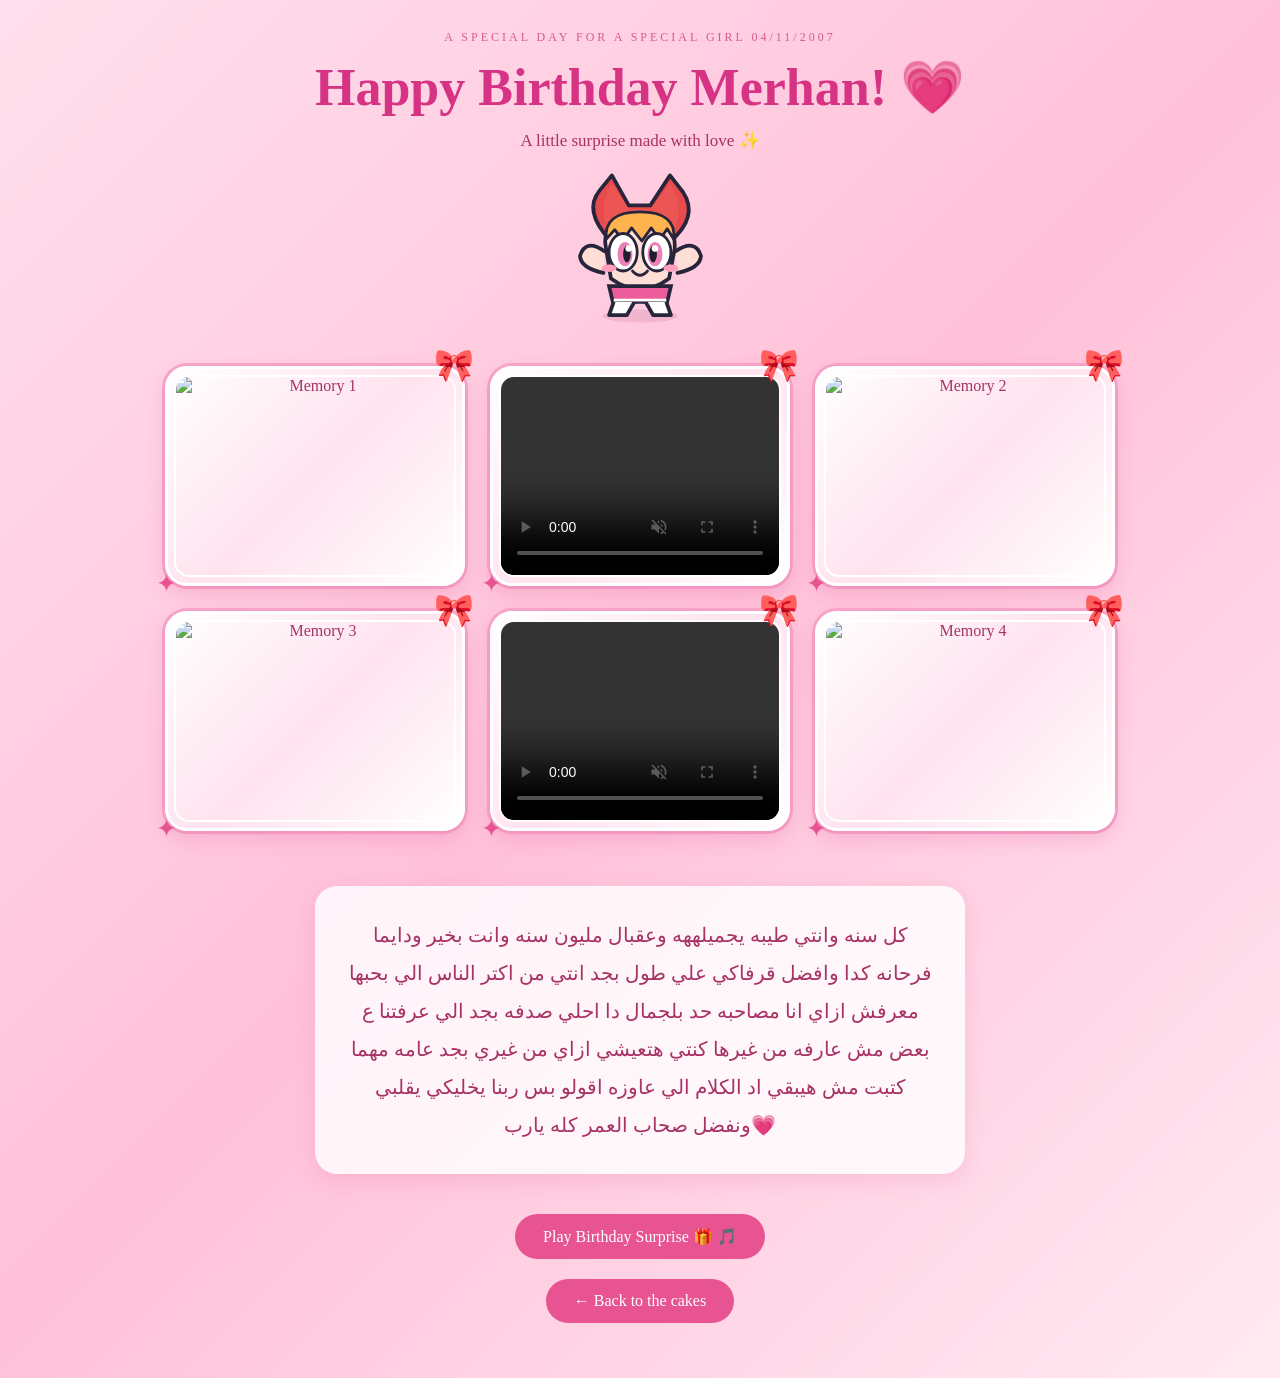
==== blossom.html @ f3f2b746 "Add files via upload" ====
<!DOCTYPE html>
<html lang="en">
<head>
<meta charset="UTF-8">
<meta name="viewport" content="width=device-width, initial-scale=1.0">
<title>Happy Birthday Merhan 💗</title>

<style>
* {
    margin: 0;
    padding: 0;
    box-sizing: border-box;
}

body {
    min-height: 100vh;
    font-family: Georgia, serif;
    background: linear-gradient(135deg, #ffe0ec, #ffc1d9, #ffeaf2);
    color: #a83265;
    text-align: center;
    overflow-x: hidden;
}

.container {
    width: 100%;
    padding: 30px 20px 45px;
    position: relative;
    z-index: 1;
}

.small-title {
    color: #d65b91;
    letter-spacing: 3px;
    font-size: 12px;
    margin-bottom: 12px;
}

h1 {
    color: #d63384;
    font-size: clamp(32px, 6vw, 52px);
    margin-bottom: 12px;
}

.subtitle {
    font-size: 17px;
    margin-bottom: 10px;
}

/* Blossom Character */
.blossom-top {
    width: 150px;
    height: 165px;
    margin: 15px auto 0;
    animation: characterFloat 3s ease-in-out infinite;
}

.blossom-top svg {
    width: 100%;
    height: auto;
    overflow: visible;
}

@keyframes characterFloat {
    0%, 100% {
        transform: translateY(0);
    }
    50% {
        transform: translateY(-12px);
    }
}

/* Memories Gallery */
.memory-gallery {
    width: 100%;
    max-width: 950px;
    margin: 35px auto 55px;
    display: grid;
    grid-template-columns: repeat(3, 1fr);
    gap: 25px;
}

.memory-card {
    position: relative;
    width: 100%;
    height: 220px;
    padding: 6px;
    background: linear-gradient(135deg, #fff, #ffe3ef, #fff);
    border: 3px solid #fff;
    border-radius: 22px;
    box-shadow:
        0 8px 20px rgba(214, 51, 132, 0.18),
        0 0 0 3px #f7a6c9;
    overflow: visible;
    animation: photoFloat 4s ease-in-out infinite;
    transition: 0.3s;
}

.memory-card:nth-child(2) {
    animation-delay: .4s;
}

.memory-card:nth-child(3) {
    animation-delay: .8s;
}

.memory-card:nth-child(4) {
    animation-delay: 1.2s;
}

.memory-card:nth-child(5) {
    animation-delay: 1.6s;
}

.memory-card:nth-child(6) {
    animation-delay: 2s;
}

@keyframes photoFloat {
    0%, 100% {
        transform: translateY(0) rotate(-1deg);
    }
    50% {
        transform: translateY(-8px) rotate(1deg);
    }
}

.memory-card:hover {
    transform: scale(1.05);
    z-index: 2;
}

/* Photos and Videos */
.memory-card img,
.memory-card video {
    width: 100%;
    height: 100%;
    object-fit: cover;
    border-radius: 15px;
    display: block;
    border: 2px solid white;
}

/* Bows - Exactly like Maram */
.memory-card::before {
    content: "🎀";
    position: absolute;
    top: -23px;
    right: -12px;
    font-size: 32px;
    z-index: 3;
}

/* Sparkles */
.memory-card::after {
    content: "✦";
    position: absolute;
    bottom: -15px;
    left: -12px;
    font-size: 25px;
    color: #e75491;
    z-index: 3;
}

/* Birthday Message */
.message {
    background: rgba(255, 255, 255, 0.82);
    max-width: 650px;
    width: 100%;
    margin: 30px auto;
    padding: 30px;
    border-radius: 22px;
    box-shadow: 0 7px 22px rgba(214, 51, 132, 0.15);
    font-size: 20px;
    line-height: 1.9;
}

/* Buttons */
.play-button,
.back-button {
    display: inline-block;
    border: none;
    background: #e75491;
    color: white;
    padding: 13px 28px;
    border-radius: 30px;
    font-size: 16px;
    cursor: pointer;
    text-decoration: none;
    margin: 10px;
    transition: 0.3s;
    font-family: Georgia, serif;
}

.play-button:hover,
.back-button:hover {
    background: #c92d70;
    transform: translateY(-4px);
    box-shadow: 0 5px 15px rgba(180, 50, 100, 0.2);
}

/* Floating Background Decorations */
.decoration {
    position: fixed;
    bottom: -40px;
    z-index: 0;
    pointer-events: none;
    animation: floatUp linear forwards;
    opacity: 0.75;
}

@keyframes floatUp {
    0% {
        transform: translateY(0) rotate(0deg);
        opacity: 0;
    }
    15% {
        opacity: 0.8;
    }
    85% {
        opacity: 0.8;
    }
    100% {
        transform: translateY(-110vh) rotate(360deg);
        opacity: 0;
    }
}

/* Tablet */
@media (max-width: 800px) {
    .memory-gallery {
        grid-template-columns: repeat(2, 1fr);
    }

    .memory-card {
        height: 190px;
    }
}

/* Mobile */
@media (max-width: 480px) {
    .container {
        padding: 25px 12px 35px;
    }

    h1 {
        font-size: 28px;
    }

    .blossom-top {
        width: 140px;
    }

    .memory-gallery {
        grid-template-columns: repeat(2, 1fr);
        gap: 12px;
        margin: 25px auto 40px;
    }

    .memory-card {
        height: 145px;
        padding: 4px;
        border-radius: 17px;
    }

    .memory-card img,
    .memory-card video {
        border-radius: 12px;
    }

    .memory-card::before {
        font-size: 25px;
        top: -19px;
        right: -8px;
    }

    .memory-card::after {
        font-size: 20px;
    }

    .message {
        padding: 22px 18px;
        font-size: 17px;
        margin: 25px auto;
    }
}

</style>
</head>

<body>

<main class="container">

    <p class="small-title">A SPECIAL DAY FOR A SPECIAL GIRL 04/11/2007</p>

    <h1>Happy Birthday Merhan! 💗</h1>

    <p class="subtitle">A little surprise made with love ✨</p>

    <!-- Blossom Character -->
    <div class="blossom-top">

        <svg viewBox="0 0 160 180" role="img" aria-label="Blossom">

            <ellipse cx="80" cy="160" rx="40" ry="7"
                     fill="#a43c76" opacity=".15"/>

            <path d="M48 79 Q19 48 37 26 L50 10 L68 42 L91 42 L112 10 L126 28 Q143 54 112 81"
                  fill="#e84b4d" stroke="#28243b"
                  stroke-width="4" stroke-linejoin="round"/>

            <path d="M48 78 Q33 46 50 19 L68 46 L91 46 L112 19 Q130 48 112 78"
                  fill="#ed5555"/>

            <path d="M42 91 Q22 77 16 96 Q17 109 41 114 M118 91 Q139 77 145 96 Q144 109 120 114"
                  fill="#ffdfd5" stroke="#28243b"
                  stroke-width="4" stroke-linecap="round"/>

            <path d="M43 83 Q41 52 80 50 Q119 52 117 88 L111 120 Q80 143 49 120Z"
                  fill="#ffdfd5" stroke="#28243b" stroke-width="4"/>

            <path d="M44 78 Q41 49 80 49 Q119 49 116 78 L109 67 L101 79 L92 66 L82 80 L71 66 L62 79 L53 68Z"
                  fill="#ffb34f" stroke="#28243b"
                  stroke-width="3" stroke-linejoin="round"/>

            <ellipse cx="62" cy="92" rx="15" ry="20"
                     fill="#fff" stroke="#28243b" stroke-width="3"/>

            <ellipse cx="98" cy="92" rx="15" ry="20"
                     fill="#fff" stroke="#28243b" stroke-width="3"/>

            <ellipse cx="64" cy="94" rx="8" ry="13" fill="#ed80b6"/>
            <ellipse cx="96" cy="94" rx="8" ry="13" fill="#ed80b6"/>

            <ellipse cx="66" cy="94" rx="4" ry="9" fill="#211d31"/>
            <ellipse cx="94" cy="94" rx="4" ry="9" fill="#211d31"/>

            <circle cx="68" cy="88" r="3.5" fill="#fff"/>
            <circle cx="96" cy="88" r="3.5" fill="#fff"/>

            <ellipse cx="47" cy="109" rx="8" ry="4" fill="#ff9dba"/>
            <ellipse cx="113" cy="109" rx="8" ry="4" fill="#ff9dba"/>

            <path d="M72 112 Q80 121 88 112"
                  fill="none" stroke="#28243b"
                  stroke-width="3" stroke-linecap="round"/>

            <path d="M47 128 L113 128 L109 145 L51 145Z"
                  fill="#ed5d9c" stroke="#28243b" stroke-width="4"/>

            <path d="M52 145 L47 159 L66 159 L74 145 M86 145 L94 159 L113 159 L108 145"
                  fill="#fff" stroke="#28243b"
                  stroke-width="4" stroke-linejoin="round"/>

            <path d="M52 143 L108 143"
                  stroke="#fff" stroke-width="3"/>

        </svg>

    </div>

    <!-- Memories Gallery -->
    <div class="memory-gallery">

        <div class="memory-card">
            <img src="images/p 4.jpg" alt="Memory 1">
        </div>

        <div class="memory-card">
            <video src="images/v 2.mp4"
                   autoplay loop muted controls playsinline>
            </video>
        </div>

        <div class="memory-card">
            <img src="images/p 1.jpg" alt="Memory 2">
        </div>

        <div class="memory-card">
            <img src="images/p 5.jpg" alt="Memory 3">
        </div>

        <div class="memory-card">
            <video src="images/v 1.mp4"
                   autoplay loop muted controls playsinline>
            </video>
        </div>

        <div class="memory-card">
            <img src="images/p 2.jpg" alt="Memory 4">
        </div>

    </div>

    <!-- Birthday Message -->
    <div class="message">
         كل سنه وانتي طيبه يجميلههه وعقبال مليون سنه وانت بخير ودايما فرحانه كدا وافضل قرفاكي علي طول بجد انتي من اكتر الناس الي بحبها معرفش 
         ازاي انا مصاحبه حد بلجمال دا  احلي صدفه بجد الي عرفتنا ع بعض مش عارفه من غيرها كنتي هتعيشي ازاي من غيري بجد عامه مهما كتبت مش هيبقي اد الكلام الي عاوزه اقولو بس ربنا يخليكي يقلبي ونفضل صحاب العمر كله يارب💗
    </div>

    <button class="play-button" onclick="playVoice()">
        Play Birthday Surprise 🎁 🎵
    </button>

    <br>

    <a href="index.html" class="back-button">
        ← Back to the cakes
    </a>

    <audio id="song" src="birthday-voice.ogg.ogg" preload="auto"></audio>

</main>

<script>
function playVoice() {
    const audio = document.getElementById("song");

    audio.play().catch(error => {
        console.log("Audio could not play:", error);
    });
}

/* Random Floating Decorations */
const decorations = ["💗", "💕", "🎀", "✨", "🌸", "♡"];

function createDecoration() {
    const decoration = document.createElement("div");

    decoration.className = "decoration";

    decoration.textContent =
        decorations[Math.floor(Math.random() * decorations.length)];

    decoration.style.left = Math.random() * 100 + "vw";

    decoration.style.fontSize =
        (Math.random() * 18 + 15) + "px";

    const duration = Math.random() * 5 + 7;

    decoration.style.animationDuration = duration + "s";

    document.body.appendChild(decoration);

    setTimeout(() => {
        decoration.remove();
    }, duration * 1000);
}

setInterval(createDecoration, 700);

</script>

</body>
</html>
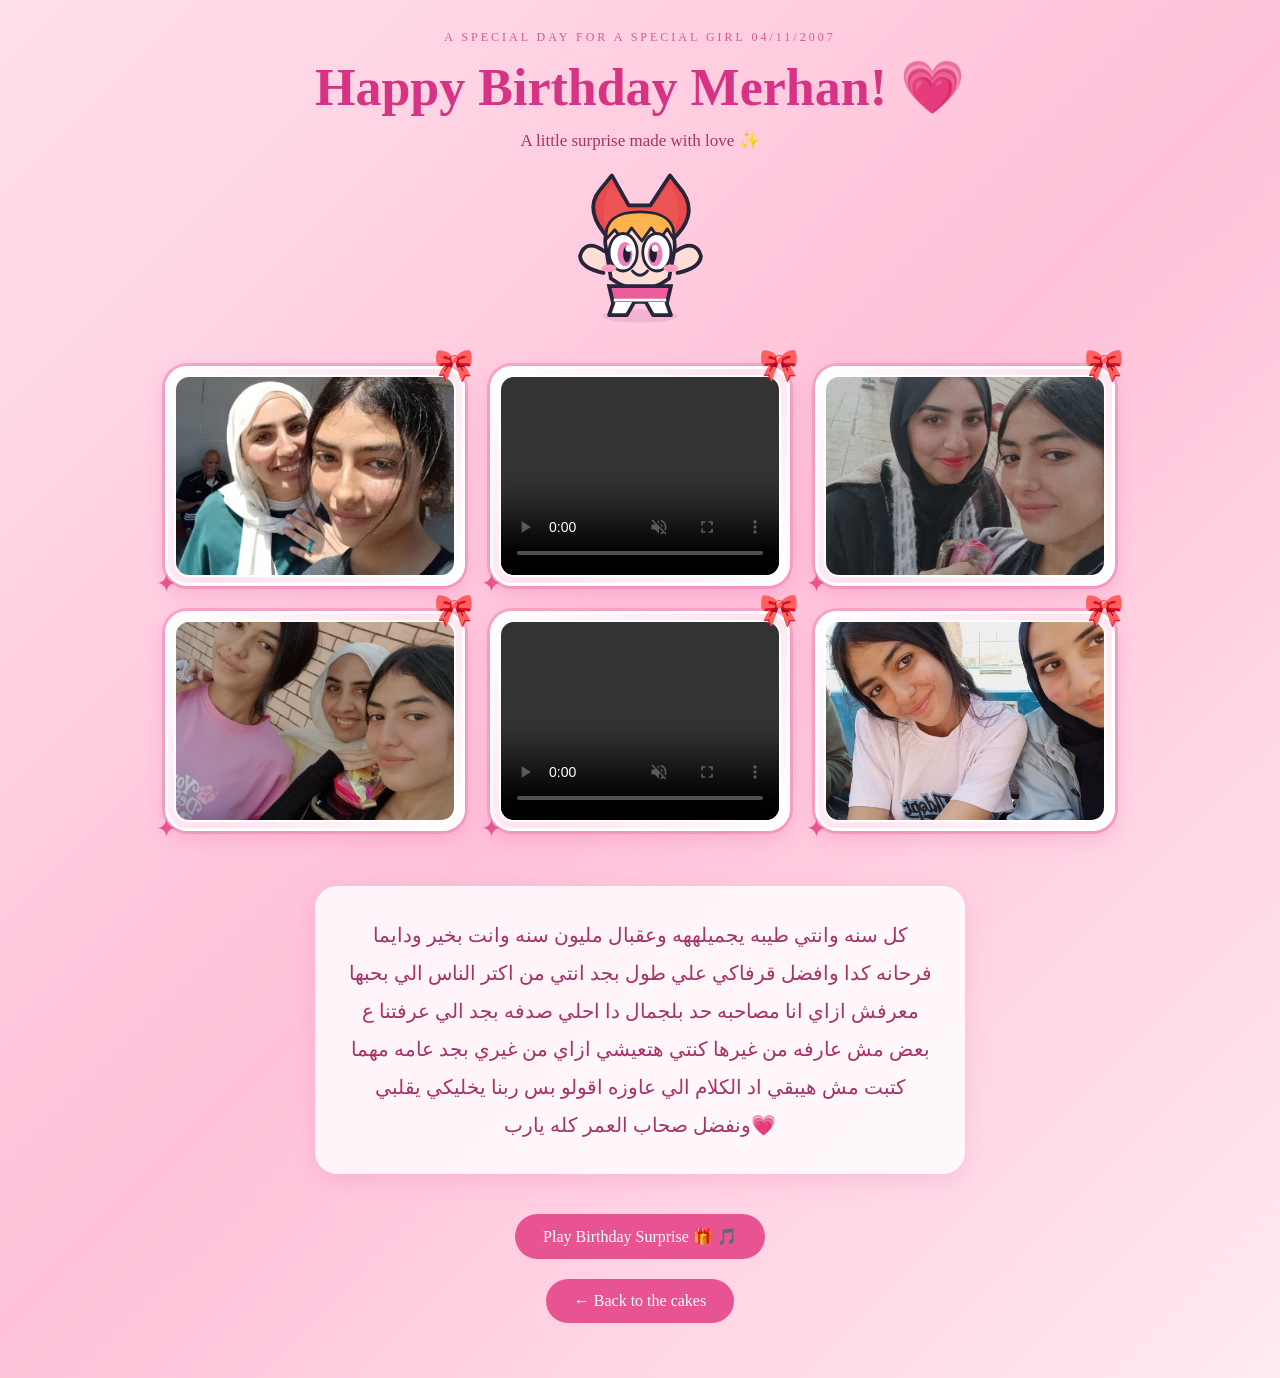
==== commit 86da77d9: "Add files via upload" ====
--- a/blossom.html
+++ b/blossom.html
@@ -364,31 +364,31 @@
     <div class="memory-gallery">
 
         <div class="memory-card">
-            <img src="images/p 4.jpg" alt="Memory 1">
-        </div>
-
-        <div class="memory-card">
-            <video src="images/v 2.mp4"
+            <img src="p 4.jpg" alt="Memory 1">
+        </div>
+
+        <div class="memory-card">
+            <video src="v 2.mp4"
                    autoplay loop muted controls playsinline>
             </video>
         </div>
 
         <div class="memory-card">
-            <img src="images/p 1.jpg" alt="Memory 2">
-        </div>
-
-        <div class="memory-card">
-            <img src="images/p 5.jpg" alt="Memory 3">
-        </div>
-
-        <div class="memory-card">
-            <video src="images/v 1.mp4"
+            <img src="p 1.jpg" alt="Memory 2">
+        </div>
+
+        <div class="memory-card">
+            <img src="p 5.jpg" alt="Memory 3">
+        </div>
+
+        <div class="memory-card">
+            <video src="v 1.mp4"
                    autoplay loop muted controls playsinline>
             </video>
         </div>
 
         <div class="memory-card">
-            <img src="images/p 2.jpg" alt="Memory 4">
+            <img src="p 2.jpg" alt="Memory 4">
         </div>
 
     </div>
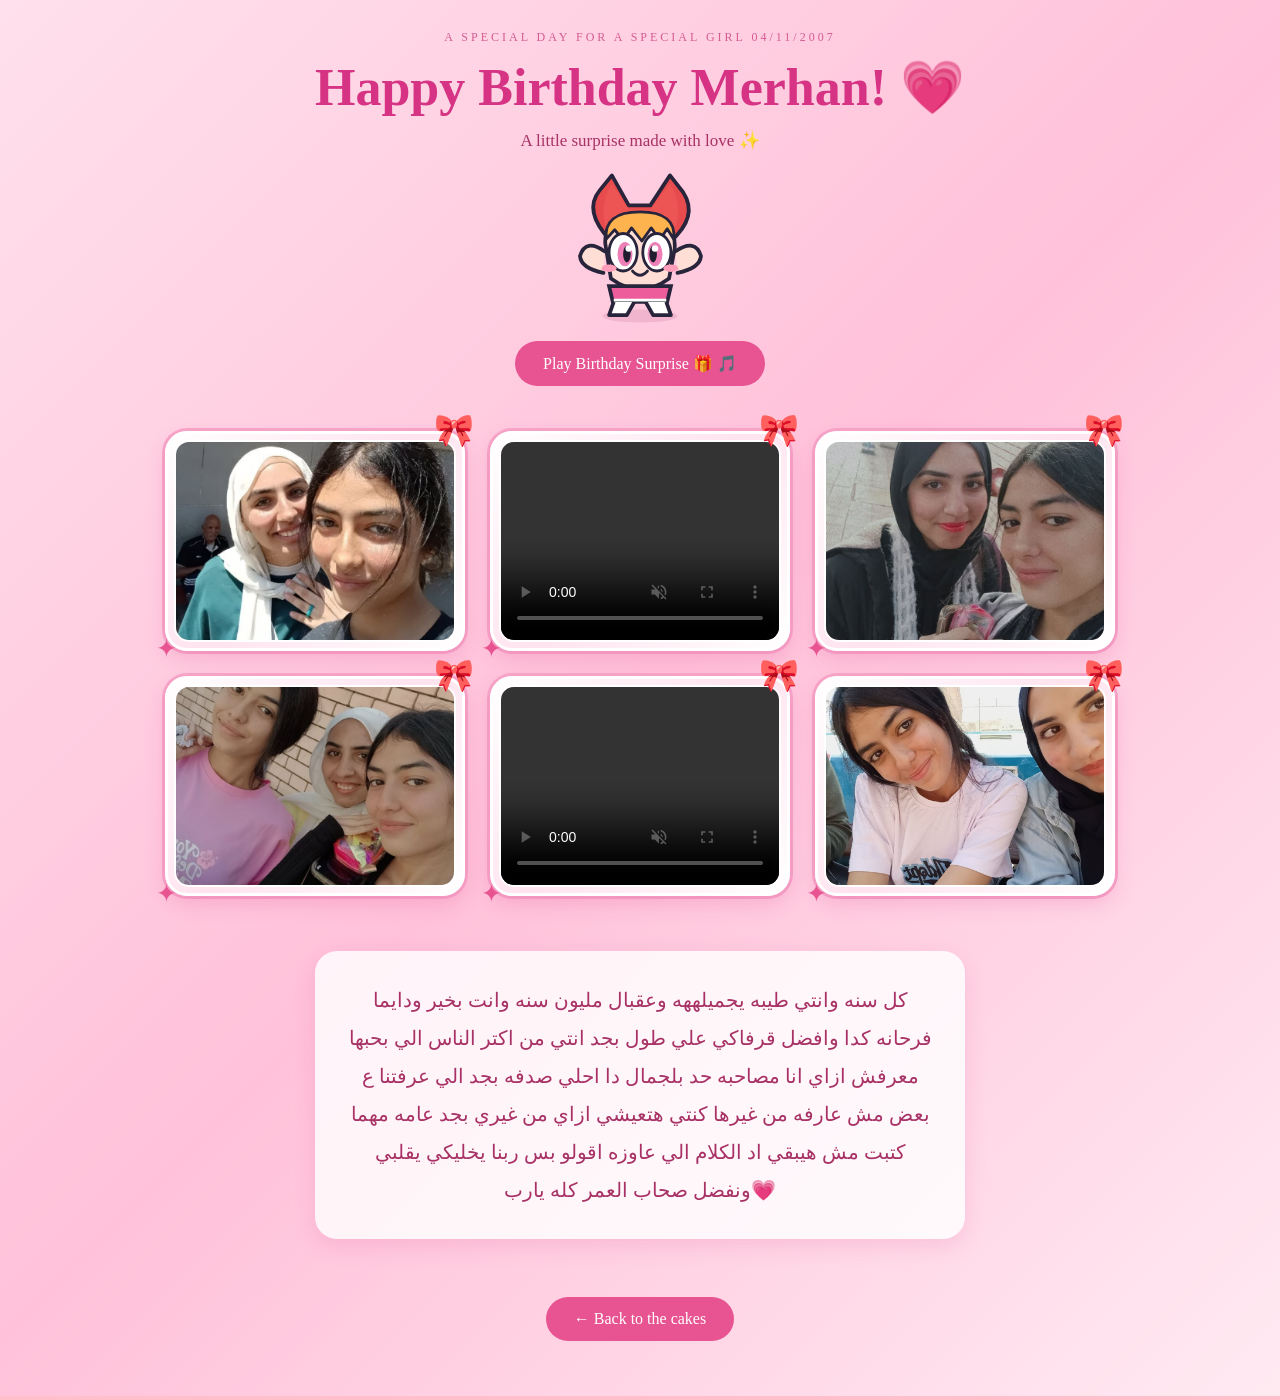
==== commit 4d06ec56: "Add files via upload" ====
--- a/blossom.html
+++ b/blossom.html
@@ -358,7 +358,11 @@
 
         </svg>
 
+
     </div>
+                <button class="play-button" onclick="playVoice()">
+        Play Birthday Surprise 🎁 🎵
+    </button>
 
     <!-- Memories Gallery -->
     <div class="memory-gallery">
@@ -399,9 +403,7 @@
          ازاي انا مصاحبه حد بلجمال دا  احلي صدفه بجد الي عرفتنا ع بعض مش عارفه من غيرها كنتي هتعيشي ازاي من غيري بجد عامه مهما كتبت مش هيبقي اد الكلام الي عاوزه اقولو بس ربنا يخليكي يقلبي ونفضل صحاب العمر كله يارب💗
     </div>
 
-    <button class="play-button" onclick="playVoice()">
-        Play Birthday Surprise 🎁 🎵
-    </button>
+
 
     <br>
 
